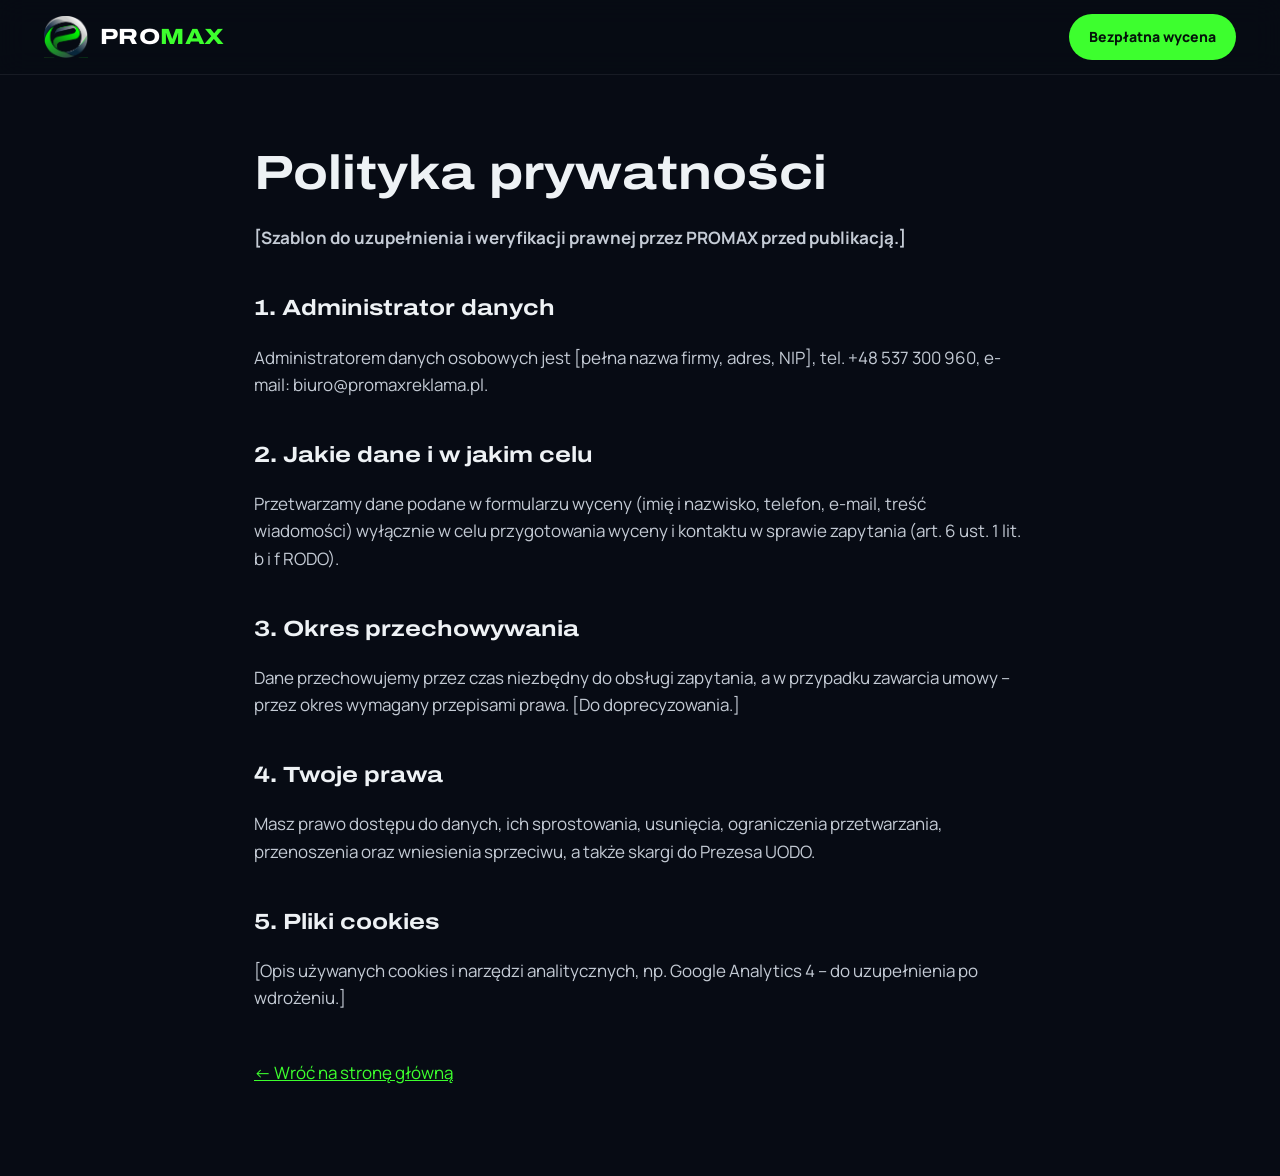
==== polityka-prywatnosci.html @ 8857d428 "Strona WWW PROMAX – wersja 1 na podstawie projektu Co-Authored-By: Claude Opus 5.5 <noreply@anthropi" ====
<!doctype html>
<html lang="pl">
<head>
<meta charset="utf-8">
<meta name="viewport" content="width=device-width, initial-scale=1">
<title>Polityka prywatności | PROMAX Agencja Reklamy</title>
<meta name="robots" content="noindex, follow">
<link rel="icon" type="image/png" href="assets/img/promax-znak.png">
<link rel="stylesheet" href="https://fonts.googleapis.com/css2?family=Archivo:wdth,wght@100..125,600..800&family=Manrope:wght@400;600;700;800&display=swap">
<link rel="stylesheet" href="assets/css/style.css">
</head>
<body>
<header class="site-header">
  <nav class="nav" aria-label="Menu główne">
    <a class="brand" href="index.html"><img src="assets/img/promax-znak.png" alt="" width="44" height="42"><span>PRO<b>MAX</b></span></a>
    <div class="nav-cta"><a class="btn btn--sm" href="index.html#kontakt">Bezpłatna wycena</a></div>
  </nav>
</header>
<main class="legal">
  <h1>Polityka prywatności</h1>
  <p><strong>[Szablon do uzupełnienia i weryfikacji prawnej przez PROMAX przed publikacją.]</strong></p>

  <h2>1. Administrator danych</h2>
  <p>Administratorem danych osobowych jest [pełna nazwa firmy, adres, NIP], tel. +48 537 300 960, e-mail: biuro@promaxreklama.pl.</p>

  <h2>2. Jakie dane i w jakim celu</h2>
  <p>Przetwarzamy dane podane w formularzu wyceny (imię i nazwisko, telefon, e-mail, treść wiadomości) wyłącznie w celu przygotowania wyceny i kontaktu w sprawie zapytania (art. 6 ust. 1 lit. b i f RODO).</p>

  <h2>3. Okres przechowywania</h2>
  <p>Dane przechowujemy przez czas niezbędny do obsługi zapytania, a w przypadku zawarcia umowy – przez okres wymagany przepisami prawa. [Do doprecyzowania.]</p>

  <h2>4. Twoje prawa</h2>
  <p>Masz prawo dostępu do danych, ich sprostowania, usunięcia, ograniczenia przetwarzania, przenoszenia oraz wniesienia sprzeciwu, a także skargi do Prezesa UODO.</p>

  <h2>5. Pliki cookies</h2>
  <p>[Opis używanych cookies i narzędzi analitycznych, np. Google Analytics 4 – do uzupełnienia po wdrożeniu.]</p>

  <p style="margin-top:48px"><a href="index.html">← Wróć na stronę główną</a></p>
</main>
</body>
</html>
---- assets/css/style.css ----
/* PROMAX – Agencja Reklamy | style główne */
:root{
  --bg:#070B14;
  --bg-2:#0B1220;
  --bg-3:#0E1626;
  --text:#EEF2F5;
  --text-2:#C4CBD5;
  --muted:#9AA4B2;
  --accent:#3DFF2E;
  --accent-soft:#B8FFB0;
  --accent-ink:#04140A;
  --silver:#D9DCE0;
  --line:rgba(217,220,224,.1);
  --wrap:1240px;
}
@property --ang{syntax:'<angle>';inherits:false;initial-value:0deg}

*,*::before,*::after{box-sizing:border-box}
html{scroll-behavior:smooth;scroll-padding-top:80px}
body{margin:0;background:var(--bg);color:var(--text);font-family:Manrope,system-ui,sans-serif;font-size:17px;line-height:1.6;overflow-x:hidden}
img{max-width:100%;display:block}
a{color:var(--accent)}a:hover{color:var(--accent-soft)}
h1,h2,h3,.display{font-family:Archivo,sans-serif;font-stretch:120%}
.wrap{max-width:var(--wrap);margin:0 auto}
.sr-only{position:absolute;width:1px;height:1px;padding:0;margin:-1px;overflow:hidden;clip:rect(0,0,0,0);border:0}
.skip{position:absolute;left:-999px;top:8px;background:var(--accent);color:var(--accent-ink);padding:10px 16px;border-radius:8px;z-index:100;font-weight:800}
.skip:focus{left:8px}
:focus-visible{outline:2px solid var(--accent);outline-offset:3px}

/* ---------- animacje ---------- */
@keyframes ang{to{--ang:360deg}}
@keyframes spin{to{transform:rotate(360deg)}}
@keyframes spinr{to{transform:rotate(-360deg)}}
@keyframes floaty{0%,100%{transform:translateY(0)}50%{transform:translateY(-14px)}}
@keyframes marquee{from{transform:translateX(0)}to{transform:translateX(-50%)}}
@keyframes shift{to{background-position:300% 0}}
@keyframes pulse{0%,100%{opacity:.35;transform:scale(1)}50%{opacity:.7;transform:scale(1.08)}}
@keyframes words{0%,15%{transform:translateY(0)}20%,35%{transform:translateY(-16.6667%)}40%,55%{transform:translateY(-33.3333%)}60%,75%{transform:translateY(-50%)}80%,95%{transform:translateY(-66.6667%)}100%{transform:translateY(-83.3333%)}}
@keyframes rise{from{opacity:0;transform:translateY(24px)}to{opacity:1;transform:none}}
@keyframes blink{50%{opacity:.2}}

.gt{background:linear-gradient(90deg,var(--accent),#19B83A,var(--silver),var(--accent));background-size:300% 100%;-webkit-background-clip:text;background-clip:text;color:transparent;animation:shift 7s linear infinite}
.frame{background:conic-gradient(from var(--ang),rgba(61,255,46,0) 0 55%,var(--accent) 72%,var(--silver) 84%,rgba(61,255,46,0) 100%);animation:ang 5s linear infinite}
.frame-slow{animation-duration:9s}
.spin{animation:spin 26s linear infinite}
.spinr{animation:spinr 38s linear infinite}
.floaty{animation:floaty 6s ease-in-out infinite}
.pulse{animation:pulse 5s ease-in-out infinite}
.rise{animation:rise .9s ease both}
.d1{animation-delay:.15s}.d2{animation-delay:.3s}.d3{animation-delay:.45s}
.dot{animation:blink 1.6s ease-in-out infinite}
.reveal{opacity:0;transform:translateY(24px);transition:opacity .8s ease,transform .8s ease}
.reveal.is-in{opacity:1;transform:none}

/* ---------- przyciski ---------- */
.btn{display:inline-block;background:var(--accent);color:var(--accent-ink);text-decoration:none;font-weight:800;padding:18px 30px;border-radius:999px;border:0;cursor:pointer;font:inherit;font-weight:800;transition:transform .2s ease,box-shadow .2s ease}
.btn:hover{color:var(--accent-ink);transform:translateY(-2px);box-shadow:0 10px 30px -8px rgba(61,255,46,.6)}
.btn--sm{font-size:14px;padding:12px 20px}
.ghost{display:inline-block;color:var(--text);text-decoration:none;font-weight:700;padding:17px 28px;border-radius:999px;border:1px solid rgba(217,220,224,.3);transition:background .2s}
.ghost:hover{color:var(--text);background:rgba(61,255,46,.08)}

/* ---------- nawigacja ---------- */
.site-header{position:sticky;top:0;z-index:20;background:rgba(7,11,20,.82);backdrop-filter:blur(14px);-webkit-backdrop-filter:blur(14px);border-bottom:1px solid rgba(217,220,224,.08)}
.nav{max-width:var(--wrap);margin:0 auto;padding:14px 24px;display:flex;align-items:center;justify-content:space-between;gap:24px}
.brand{display:flex;align-items:center;gap:12px;text-decoration:none}
.brand img{width:44px;height:42px;object-fit:contain}
.brand span{font-family:Archivo,sans-serif;font-stretch:120%;font-weight:800;font-size:22px;letter-spacing:.02em;color:#fff}
.brand b{color:var(--accent);font-weight:800}
.navlinks{display:flex;gap:30px;font-size:15px;font-weight:600}
.navlink{color:var(--text-2);text-decoration:none;transition:color .2s}
.navlink:hover{color:var(--accent)}
.nav-cta{display:flex;align-items:center;gap:14px}
.nav-phone{color:var(--text);text-decoration:none;font-weight:700;font-size:15px}
.menu-btn{display:none;background:none;border:1px solid rgba(217,220,224,.3);border-radius:12px;width:46px;height:46px;color:var(--text);cursor:pointer;align-items:center;justify-content:center}

/* ---------- sekcje ---------- */
section{padding:96px 24px}
.eyebrow{margin:0 0 14px;font-size:13px;font-weight:800;letter-spacing:.18em;text-transform:uppercase;color:var(--accent)}
.h2{margin:0;font-weight:700;font-size:clamp(30px,3.6vw,52px);line-height:1.1;letter-spacing:-.01em}
.lead{color:var(--text-2)}
.sec-head{display:flex;justify-content:space-between;align-items:flex-end;gap:24px;flex-wrap:wrap;margin-bottom:48px}

/* hero */
.hero{position:relative;padding:96px 24px 72px;overflow:hidden}
.hero-glow{position:absolute;width:720px;height:720px;right:-160px;top:-120px;border-radius:50%;background:radial-gradient(circle,rgba(61,255,46,.28),rgba(18,35,59,0) 65%);pointer-events:none}
.hero-grid{position:absolute;inset:0;background-image:linear-gradient(rgba(217,220,224,.05) 1px,transparent 1px),linear-gradient(90deg,rgba(217,220,224,.05) 1px,transparent 1px);background-size:64px 64px;pointer-events:none}
.hero-inner{position:relative;display:flex;flex-wrap:wrap;align-items:center;gap:48px}
.hero-copy{flex:999 1 560px;min-width:0}
.badge{display:inline-flex;align-items:center;gap:10px;margin:0 0 28px;padding:8px 16px;border:1px solid rgba(61,255,46,.35);border-radius:999px;font-size:13px;font-weight:700;letter-spacing:.14em;text-transform:uppercase;color:var(--accent-soft)}
.badge i{width:8px;height:8px;border-radius:50%;background:var(--accent)}
.hero h1{margin:0;font-weight:800;font-size:clamp(40px,5.6vw,82px);line-height:1.04;letter-spacing:-.02em}
.rotator{margin:28px 0 0;display:flex;align-items:center;gap:14px;flex-wrap:wrap;font-family:Archivo,sans-serif;font-stretch:120%;font-weight:700;font-size:clamp(22px,2.4vw,34px)}
.rotator .me{color:var(--muted)}
.rotator .win{display:inline-block;height:1.25em;line-height:1.25em;overflow:hidden}
.rotator .words{display:flex;flex-direction:column;color:var(--accent);animation:words 10s cubic-bezier(.7,0,.2,1) infinite}
.hero .sub{margin:28px 0 0;max-width:600px;font-size:19px;color:var(--text-2)}
.hero .ctas{margin:40px 0 0;display:flex;gap:14px;flex-wrap:wrap}
.hero-art{flex:1 1 380px;display:flex;justify-content:center;align-items:center;position:relative;height:460px}
.ring1{position:absolute;width:440px;height:440px;border-radius:50%;border:1px dashed rgba(61,255,46,.4)}
.ring2{position:absolute;width:360px;height:360px;border-radius:50%;border:1px solid rgba(217,220,224,.16);border-top-color:var(--accent);border-right-color:rgba(61,255,46,.4)}
.orb-frame{position:relative;padding:2px;border-radius:50%}
.orb{width:280px;height:280px;border-radius:50%;background:radial-gradient(circle at 35% 30%,#16294A,var(--bg) 70%);display:flex;align-items:center;justify-content:center}
.orb img{width:200px;height:192px;object-fit:contain}

/* marquee */
.marquee{border-top:1px solid var(--line);border-bottom:1px solid var(--line);background:var(--bg-2);padding:22px 0;overflow:hidden}
.track{display:flex;width:max-content;gap:48px;font-family:Archivo,sans-serif;font-stretch:120%;font-weight:700;font-size:26px;white-space:nowrap;text-transform:uppercase;animation:marquee 32s linear infinite}
.track .o{color:transparent;-webkit-text-stroke:1px var(--silver)}
.track .s{color:var(--accent)}

/* liczby */
.facts{padding:64px 24px}
.facts .grid{display:grid;grid-template-columns:repeat(auto-fit,minmax(230px,1fr));gap:16px}
.fact{padding:28px;border-radius:20px;background:var(--bg-2);border:1px solid rgba(217,220,224,.08)}
.fact .n{margin:0;font-family:Archivo,sans-serif;font-stretch:120%;font-weight:800;font-size:44px;line-height:1}
.fact p:last-child{margin:10px 0 0;color:var(--text-2)}

/* usługi */
.services{padding:72px 24px 96px}
.services .grid{display:grid;grid-template-columns:repeat(auto-fit,minmax(min(340px,100%),1fr));gap:20px}
.card{display:block;padding:1px;border-radius:24px;text-decoration:none;color:inherit;transition:transform .35s ease,box-shadow .35s ease}
.card:hover{color:inherit;transform:translateY(-6px);box-shadow:0 24px 60px -20px rgba(61,255,46,.35)}
.card-in{height:100%;padding:34px;border-radius:23px;background:var(--bg-2);transition:background .3s}
.card:hover .card-in{background:var(--bg-3)}
.card h3{margin:22px 0 10px;font-weight:700;font-size:22px;color:#fff}
.card p{margin:0;color:var(--text-2)}
.card .more{margin:22px 0 0;font-weight:800;color:var(--accent)}

/* proces */
.process{background:linear-gradient(180deg,var(--bg-2),var(--bg))}
.process .h2{margin-bottom:56px;max-width:760px}
.process .grid{display:grid;grid-template-columns:repeat(auto-fit,minmax(250px,1fr));gap:20px}
.step{padding:32px;border-radius:24px;border:1px solid rgba(217,220,224,.12)}
.step .num{margin:0;font-family:Archivo,sans-serif;font-stretch:120%;font-weight:800;font-size:60px;line-height:1;color:transparent;-webkit-text-stroke:1.5px var(--accent)}
.step h3{margin:22px 0 8px;font-size:20px}
.step p{margin:0;color:var(--text-2)}

/* realizacje */
.shots{display:grid;grid-template-columns:repeat(auto-fit,minmax(min(300px,100%),1fr));gap:20px}
.shot-wrap{margin:0;border-radius:24px;overflow:hidden;position:relative;height:300px;border:1px solid var(--line)}
.shot{position:absolute;inset:0;background:linear-gradient(135deg,#12233B,var(--bg-2) 55%,#0B3A1A);display:flex;align-items:center;justify-content:center;color:var(--muted);font-size:14px;text-align:center;padding:24px;transition:transform .5s ease}
.shot img{position:absolute;inset:0;width:100%;height:100%;object-fit:cover}
.shot-wrap:hover .shot{transform:scale(1.04)}
.shot-wrap figcaption{position:absolute;left:16px;right:16px;bottom:16px;padding:14px 18px;border-radius:16px;background:rgba(7,11,20,.85);backdrop-filter:blur(8px)}
.shot-wrap figcaption span{display:block;font-size:12px;font-weight:800;letter-spacing:.14em;text-transform:uppercase;color:var(--accent)}
.shot-wrap figcaption strong{font-weight:700}

/* klienci */
.clients{padding:72px 0;border-top:1px solid rgba(217,220,224,.08);border-bottom:1px solid rgba(217,220,224,.08)}
.clients .label{margin:0 0 32px;text-align:center;font-size:13px;font-weight:800;letter-spacing:.18em;text-transform:uppercase;color:var(--muted)}
.clients .viewport{overflow:hidden}
.clients .track{gap:20px;font:inherit;text-transform:none;animation-duration:48s}
.logo-tile{width:190px;height:90px;border-radius:16px;background:var(--bg-2);border:1px solid var(--line);display:flex;align-items:center;justify-content:center;color:var(--muted);font-size:13px;font-weight:600}
.logo-tile img{max-width:150px;max-height:60px;object-fit:contain}

/* o nas */
.about{padding:110px 24px}
.about .wrap{display:flex;flex-wrap:wrap;gap:56px;align-items:center}
.about .copy{flex:1 1 460px;min-width:0}
.about .copy .h2{margin-bottom:24px}
.about .copy p{color:var(--text-2)}
.about .tiles{flex:1 1 460px;min-width:0;display:grid;grid-template-columns:repeat(auto-fit,minmax(210px,1fr));gap:16px}
.tile{padding:26px;border-radius:20px;background:var(--bg-2)}
.tile h3{margin:0 0 8px;font-size:18px;color:#fff;font-family:Manrope,sans-serif;font-stretch:normal}
.tile p{margin:0;color:var(--muted);font-size:15px}

/* sklep */
.shop{padding:0 24px 110px}
.shop .frame{padding:2px;border-radius:32px}
.shop-in{border-radius:30px;background:radial-gradient(circle at 85% 20%,rgba(61,255,46,.22),var(--bg-2) 55%);padding:56px 48px;display:flex;flex-wrap:wrap;justify-content:space-between;align-items:center;gap:28px}
.shop-in h2{margin:0 0 12px;font-weight:700;font-size:clamp(26px,3vw,40px);line-height:1.15}
.shop-in p{margin:0;color:var(--text-2);max-width:680px}

/* faq */
.faq{padding:0 24px 110px}
.faq .wrap{max-width:900px}
.faq .eyebrow,.faq .h2{text-align:center}
.faq .h2{margin-bottom:40px;font-size:clamp(28px,3.2vw,44px)}
.faq-list{display:flex;flex-direction:column;gap:12px}
details{padding:22px 26px;border-radius:18px;background:var(--bg-2);border:1px solid var(--line)}
summary{cursor:pointer;list-style:none;display:flex;justify-content:space-between;gap:16px;font-weight:700;font-size:18px}
summary::-webkit-details-marker{display:none}
.plus{color:var(--accent);font-size:24px;line-height:1;transition:transform .25s}
details[open] .plus{transform:rotate(45deg)}
details p{margin:14px 0 0;color:var(--text-2)}

/* kontakt */
.contact{padding:110px 24px;background:var(--bg-2);position:relative;overflow:hidden}
.contact-glow{position:absolute;width:600px;height:600px;left:-200px;bottom:-200px;border-radius:50%;background:radial-gradient(circle,rgba(61,255,46,.18),rgba(11,18,32,0) 65%);pointer-events:none}
.contact .wrap{position:relative;display:flex;flex-wrap:wrap;gap:56px}
.contact .info{flex:1 1 420px;min-width:0}
.contact .info .h2{margin-bottom:20px}
.contact .info>p{color:var(--text-2);margin:0 0 36px}
.big-phone{display:block;font-family:Archivo,sans-serif;font-stretch:120%;font-weight:800;font-size:clamp(28px,3vw,40px);color:#fff;text-decoration:none}
.big-phone:hover{color:var(--accent)}
.big-mail{display:block;margin-top:10px;font-size:20px;font-weight:700}
.contact address{margin:28px 0 0;color:var(--muted);font-style:normal}
.form{flex:1 1 480px;min-width:0;display:grid;grid-template-columns:repeat(2,minmax(0,1fr));gap:16px;padding:36px;border-radius:28px;background:var(--bg);border:1px solid rgba(217,220,224,.12)}
.form label{display:flex;flex-direction:column;gap:8px;font-size:14px;font-weight:700;color:var(--text-2)}
.form .full{grid-column:1/-1}
.form input,.form select,.form textarea{font:inherit;padding:14px 16px;border-radius:12px;border:1px solid rgba(217,220,224,.2);background:var(--bg-2);color:var(--text)}
.form textarea{resize:vertical}
.form input:focus,.form select:focus,.form textarea:focus{outline:2px solid var(--accent);outline-offset:1px}
.form .consent{flex-direction:row;align-items:flex-start;gap:10px;font-weight:500;font-size:13px;color:var(--muted)}
.form .consent input{margin-top:3px;accent-color:var(--accent)}
.form .btn{width:100%;font-size:17px;padding:18px}
.form-status{margin:0;font-size:14px;color:var(--accent-soft);min-height:1em}

/* stopka */
.footer{padding:64px 24px 40px;border-top:1px solid rgba(217,220,224,.08)}
.footer .wrap{display:flex;flex-wrap:wrap;justify-content:space-between;gap:40px}
.footer .logo{width:180px;height:154px;object-fit:contain}
.footer .cols{display:flex;flex-wrap:wrap;gap:56px;font-size:15px}
.footer .col{display:flex;flex-direction:column;gap:10px}
.footer .col p{margin:0 0 6px;font-weight:800;color:#fff}
.footer .copy{max-width:var(--wrap);margin:48px auto 0;font-size:13px;color:var(--muted)}

/* podstrona prawna */
.legal{max-width:820px;margin:0 auto;padding:72px 24px}
.legal h1{font-size:clamp(30px,4vw,48px);line-height:1.1;margin:0 0 24px}
.legal h2{font-size:22px;margin:40px 0 10px}
.legal p,.legal li{color:var(--text-2)}

/* ---------- responsywność ---------- */
@media (max-width:1020px){
  .navlinks{display:none}
  .menu-btn{display:inline-flex}
  .nav{flex-wrap:wrap}
  .site-header.open .navlinks{display:flex;flex-direction:column;gap:16px;width:100%;order:3;padding:12px 0 8px;font-size:17px}
}
@media (max-width:900px){
  .hero-art{display:none}
  .nav-phone{display:none}
}
@media (max-width:600px){
  section,.hero{padding-left:16px;padding-right:16px}
  .nav{padding:12px 16px;gap:12px}
  .brand span{font-size:19px}
  .nav-cta .btn--sm{padding:10px 14px;font-size:13px}
  .badge{letter-spacing:.08em;font-size:12px}
  .form{grid-template-columns:1fr;padding:24px}
  .shop-in{padding:36px 24px}
  .card-in{padding:26px}
}
@media (max-width:440px){
  .nav-cta .btn--sm{display:none}
}
@media (prefers-reduced-motion:reduce){
  *,*::before,*::after{animation:none !important;transition:none !important}
  html{scroll-behavior:auto}
  .reveal{opacity:1;transform:none}
}
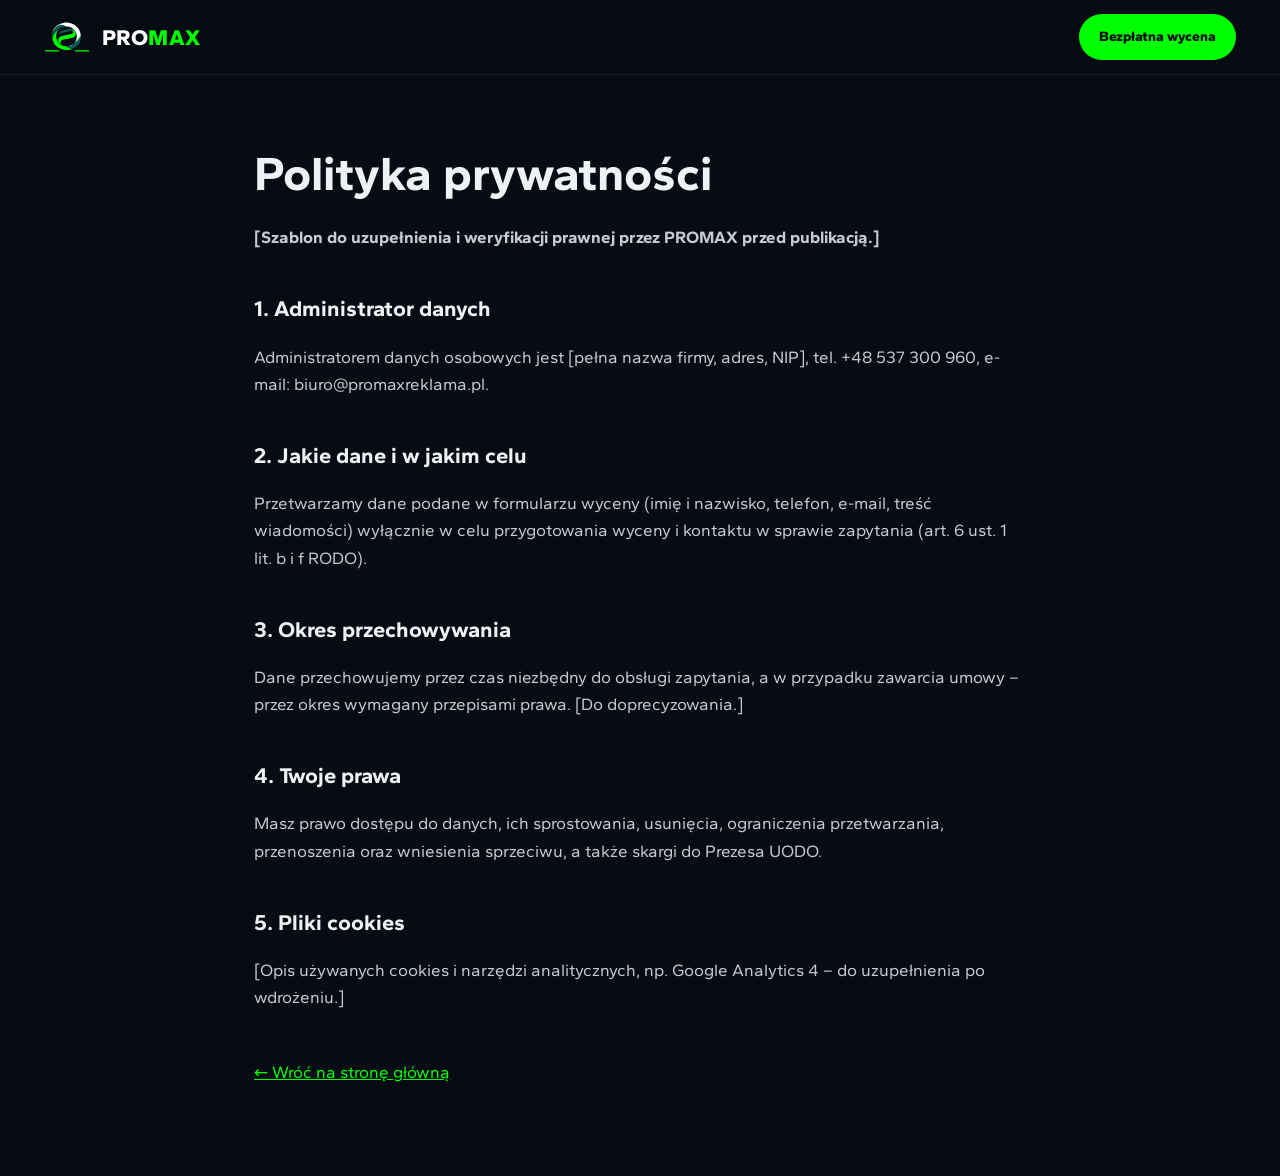
==== commit 440050e3: "Grafika z księgi CI, logotypy klientów i animacje przy przewijaniu - logo PROMAX w wektorach (SVG) z" ====
--- a/polityka-prywatnosci.html
+++ b/polityka-prywatnosci.html
@@ -5,14 +5,14 @@
 <meta name="viewport" content="width=device-width, initial-scale=1">
 <title>Polityka prywatności | PROMAX Agencja Reklamy</title>
 <meta name="robots" content="noindex, follow">
-<link rel="icon" type="image/png" href="assets/img/promax-znak.png">
-<link rel="stylesheet" href="https://fonts.googleapis.com/css2?family=Archivo:wdth,wght@100..125,600..800&family=Manrope:wght@400;600;700;800&display=swap">
+<link rel="icon" type="image/svg+xml" href="assets/img/promax-sygnet.svg">
+<link rel="stylesheet" href="https://fonts.googleapis.com/css2?family=Gantari:wght@300;400;500;600;700;800;900&display=swap">
 <link rel="stylesheet" href="assets/css/style.css">
 </head>
 <body>
 <header class="site-header">
   <nav class="nav" aria-label="Menu główne">
-    <a class="brand" href="index.html"><img src="assets/img/promax-znak.png" alt="" width="44" height="42"><span>PRO<b>MAX</b></span></a>
+    <a class="brand" href="index.html"><img src="assets/img/promax-sygnet.svg" alt="" width="46" height="40"><span>PRO<b>MAX</b></span></a>
     <div class="nav-cta"><a class="btn btn--sm" href="index.html#kontakt">Bezpłatna wycena</a></div>
   </nav>
 </header>
--- a/assets/css/style.css
+++ b/assets/css/style.css
@@ -6,8 +6,9 @@
   --text:#EEF2F5;
   --text-2:#C4CBD5;
   --muted:#9AA4B2;
-  --accent:#3DFF2E;
-  --accent-soft:#B8FFB0;
+  --accent:#00FF00;
+  --teal:#085A58;
+  --accent-soft:#A8FFA0;
   --accent-ink:#04140A;
   --silver:#D9DCE0;
   --line:rgba(217,220,224,.1);
@@ -17,10 +18,11 @@
 
 *,*::before,*::after{box-sizing:border-box}
 html{scroll-behavior:smooth;scroll-padding-top:80px}
-body{margin:0;background:var(--bg);color:var(--text);font-family:Manrope,system-ui,sans-serif;font-size:17px;line-height:1.6;overflow-x:hidden}
+html,body{overflow-x:hidden}
+body{margin:0;background:var(--bg);color:var(--text);font-family:Gantari,system-ui,sans-serif;font-size:17px;line-height:1.6;overflow-x:hidden}
 img{max-width:100%;display:block}
 a{color:var(--accent)}a:hover{color:var(--accent-soft)}
-h1,h2,h3,.display{font-family:Archivo,sans-serif;font-stretch:120%}
+h1,h2,h3,.display{font-family:Gantari,system-ui,sans-serif}
 .wrap{max-width:var(--wrap);margin:0 auto}
 .sr-only{position:absolute;width:1px;height:1px;padding:0;margin:-1px;overflow:hidden;clip:rect(0,0,0,0);border:0}
 .skip{position:absolute;left:-999px;top:8px;background:var(--accent);color:var(--accent-ink);padding:10px 16px;border-radius:8px;z-index:100;font-weight:800}
@@ -39,8 +41,8 @@
 @keyframes rise{from{opacity:0;transform:translateY(24px)}to{opacity:1;transform:none}}
 @keyframes blink{50%{opacity:.2}}
 
-.gt{background:linear-gradient(90deg,var(--accent),#19B83A,var(--silver),var(--accent));background-size:300% 100%;-webkit-background-clip:text;background-clip:text;color:transparent;animation:shift 7s linear infinite}
-.frame{background:conic-gradient(from var(--ang),rgba(61,255,46,0) 0 55%,var(--accent) 72%,var(--silver) 84%,rgba(61,255,46,0) 100%);animation:ang 5s linear infinite}
+.gt{background:linear-gradient(90deg,var(--accent),#1FC77A,var(--silver),var(--accent));background-size:300% 100%;-webkit-background-clip:text;background-clip:text;color:transparent;animation:shift 7s linear infinite}
+.frame{background:conic-gradient(from var(--ang),rgba(0,255,0,0) 0 55%,var(--accent) 72%,var(--silver) 84%,rgba(0,255,0,0) 100%);animation:ang 5s linear infinite}
 .frame-slow{animation-duration:9s}
 .spin{animation:spin 26s linear infinite}
 .spinr{animation:spinr 38s linear infinite}
@@ -49,22 +51,29 @@
 .rise{animation:rise .9s ease both}
 .d1{animation-delay:.15s}.d2{animation-delay:.3s}.d3{animation-delay:.45s}
 .dot{animation:blink 1.6s ease-in-out infinite}
-.reveal{opacity:0;transform:translateY(24px);transition:opacity .8s ease,transform .8s ease}
-.reveal.is-in{opacity:1;transform:none}
+/* pojawianie się przy przewijaniu (klasy nadaje main.js) */
+.js [data-reveal]{opacity:0;transition:opacity .9s cubic-bezier(.2,.7,.2,1),transform 1s cubic-bezier(.2,.7,.2,1);transition-delay:var(--rd,0ms);will-change:opacity,transform}
+.js [data-reveal="left"]{transform:translate3d(-90px,0,0)}
+.js [data-reveal="right"]{transform:translate3d(90px,0,0)}
+.js [data-reveal="up"]{transform:translate3d(0,40px,0)}
+.js [data-reveal].is-in{opacity:1;transform:none}
+.js .card[data-reveal].is-in:hover{transform:translateY(-6px)}
+.js .sec-fade{opacity:0;transition:opacity 1.1s ease}
+.js .sec-fade.is-in{opacity:1}
 
 /* ---------- przyciski ---------- */
 .btn{display:inline-block;background:var(--accent);color:var(--accent-ink);text-decoration:none;font-weight:800;padding:18px 30px;border-radius:999px;border:0;cursor:pointer;font:inherit;font-weight:800;transition:transform .2s ease,box-shadow .2s ease}
-.btn:hover{color:var(--accent-ink);transform:translateY(-2px);box-shadow:0 10px 30px -8px rgba(61,255,46,.6)}
+.btn:hover{color:var(--accent-ink);transform:translateY(-2px);box-shadow:0 10px 30px -8px rgba(0,255,0,.6)}
 .btn--sm{font-size:14px;padding:12px 20px}
 .ghost{display:inline-block;color:var(--text);text-decoration:none;font-weight:700;padding:17px 28px;border-radius:999px;border:1px solid rgba(217,220,224,.3);transition:background .2s}
-.ghost:hover{color:var(--text);background:rgba(61,255,46,.08)}
+.ghost:hover{color:var(--text);background:rgba(0,255,0,.08)}
 
 /* ---------- nawigacja ---------- */
 .site-header{position:sticky;top:0;z-index:20;background:rgba(7,11,20,.82);backdrop-filter:blur(14px);-webkit-backdrop-filter:blur(14px);border-bottom:1px solid rgba(217,220,224,.08)}
 .nav{max-width:var(--wrap);margin:0 auto;padding:14px 24px;display:flex;align-items:center;justify-content:space-between;gap:24px}
 .brand{display:flex;align-items:center;gap:12px;text-decoration:none}
-.brand img{width:44px;height:42px;object-fit:contain}
-.brand span{font-family:Archivo,sans-serif;font-stretch:120%;font-weight:800;font-size:22px;letter-spacing:.02em;color:#fff}
+.brand img{width:46px;height:40px;object-fit:contain}
+.brand span{font-weight:800;font-size:22px;letter-spacing:.02em;color:#fff}
 .brand b{color:var(--accent);font-weight:800}
 .navlinks{display:flex;gap:30px;font-size:15px;font-weight:600}
 .navlink{color:var(--text-2);text-decoration:none;transition:color .2s}
@@ -76,35 +85,35 @@
 /* ---------- sekcje ---------- */
 section{padding:96px 24px}
 .eyebrow{margin:0 0 14px;font-size:13px;font-weight:800;letter-spacing:.18em;text-transform:uppercase;color:var(--accent)}
-.h2{margin:0;font-weight:700;font-size:clamp(30px,3.6vw,52px);line-height:1.1;letter-spacing:-.01em}
+.h2{margin:0;font-weight:800;font-size:clamp(30px,3.6vw,52px);line-height:1.1;letter-spacing:-.01em}
 .lead{color:var(--text-2)}
 .sec-head{display:flex;justify-content:space-between;align-items:flex-end;gap:24px;flex-wrap:wrap;margin-bottom:48px}
 
 /* hero */
 .hero{position:relative;padding:96px 24px 72px;overflow:hidden}
-.hero-glow{position:absolute;width:720px;height:720px;right:-160px;top:-120px;border-radius:50%;background:radial-gradient(circle,rgba(61,255,46,.28),rgba(18,35,59,0) 65%);pointer-events:none}
+.hero-glow{position:absolute;width:720px;height:720px;right:-160px;top:-120px;border-radius:50%;background:radial-gradient(circle,rgba(0,255,0,.28),rgba(18,35,59,0) 65%);pointer-events:none}
 .hero-grid{position:absolute;inset:0;background-image:linear-gradient(rgba(217,220,224,.05) 1px,transparent 1px),linear-gradient(90deg,rgba(217,220,224,.05) 1px,transparent 1px);background-size:64px 64px;pointer-events:none}
 .hero-inner{position:relative;display:flex;flex-wrap:wrap;align-items:center;gap:48px}
 .hero-copy{flex:999 1 560px;min-width:0}
-.badge{display:inline-flex;align-items:center;gap:10px;margin:0 0 28px;padding:8px 16px;border:1px solid rgba(61,255,46,.35);border-radius:999px;font-size:13px;font-weight:700;letter-spacing:.14em;text-transform:uppercase;color:var(--accent-soft)}
+.badge{display:inline-flex;align-items:center;gap:10px;margin:0 0 28px;padding:8px 16px;border:1px solid rgba(0,255,0,.35);border-radius:999px;font-size:13px;font-weight:700;letter-spacing:.14em;text-transform:uppercase;color:var(--accent-soft)}
 .badge i{width:8px;height:8px;border-radius:50%;background:var(--accent)}
-.hero h1{margin:0;font-weight:800;font-size:clamp(40px,5.6vw,82px);line-height:1.04;letter-spacing:-.02em}
-.rotator{margin:28px 0 0;display:flex;align-items:center;gap:14px;flex-wrap:wrap;font-family:Archivo,sans-serif;font-stretch:120%;font-weight:700;font-size:clamp(22px,2.4vw,34px)}
+.hero h1{margin:0;font-weight:900;font-size:clamp(40px,5.6vw,82px);line-height:1.04;letter-spacing:-.02em}
+.rotator{margin:28px 0 0;display:flex;align-items:center;gap:14px;flex-wrap:wrap;font-weight:700;font-size:clamp(22px,2.4vw,34px)}
 .rotator .me{color:var(--muted)}
 .rotator .win{display:inline-block;height:1.25em;line-height:1.25em;overflow:hidden}
 .rotator .words{display:flex;flex-direction:column;color:var(--accent);animation:words 10s cubic-bezier(.7,0,.2,1) infinite}
 .hero .sub{margin:28px 0 0;max-width:600px;font-size:19px;color:var(--text-2)}
 .hero .ctas{margin:40px 0 0;display:flex;gap:14px;flex-wrap:wrap}
 .hero-art{flex:1 1 380px;display:flex;justify-content:center;align-items:center;position:relative;height:460px}
-.ring1{position:absolute;width:440px;height:440px;border-radius:50%;border:1px dashed rgba(61,255,46,.4)}
-.ring2{position:absolute;width:360px;height:360px;border-radius:50%;border:1px solid rgba(217,220,224,.16);border-top-color:var(--accent);border-right-color:rgba(61,255,46,.4)}
+.ring1{position:absolute;width:440px;height:440px;border-radius:50%;border:1px dashed rgba(0,255,0,.4)}
+.ring2{position:absolute;width:360px;height:360px;border-radius:50%;border:1px solid rgba(217,220,224,.16);border-top-color:var(--accent);border-right-color:rgba(0,255,0,.4)}
 .orb-frame{position:relative;padding:2px;border-radius:50%}
-.orb{width:280px;height:280px;border-radius:50%;background:radial-gradient(circle at 35% 30%,#16294A,var(--bg) 70%);display:flex;align-items:center;justify-content:center}
-.orb img{width:200px;height:192px;object-fit:contain}
+.orb{width:280px;height:280px;border-radius:50%;background:radial-gradient(circle at 35% 30%,#123A3A,var(--bg) 70%);display:flex;align-items:center;justify-content:center}
+.orb img{width:190px;height:166px;object-fit:contain}
 
 /* marquee */
 .marquee{border-top:1px solid var(--line);border-bottom:1px solid var(--line);background:var(--bg-2);padding:22px 0;overflow:hidden}
-.track{display:flex;width:max-content;gap:48px;font-family:Archivo,sans-serif;font-stretch:120%;font-weight:700;font-size:26px;white-space:nowrap;text-transform:uppercase;animation:marquee 32s linear infinite}
+.track{display:flex;width:max-content;gap:48px;font-weight:700;font-size:26px;white-space:nowrap;text-transform:uppercase;animation:marquee 32s linear infinite}
 .track .o{color:transparent;-webkit-text-stroke:1px var(--silver)}
 .track .s{color:var(--accent)}
 
@@ -112,14 +121,14 @@
 .facts{padding:64px 24px}
 .facts .grid{display:grid;grid-template-columns:repeat(auto-fit,minmax(230px,1fr));gap:16px}
 .fact{padding:28px;border-radius:20px;background:var(--bg-2);border:1px solid rgba(217,220,224,.08)}
-.fact .n{margin:0;font-family:Archivo,sans-serif;font-stretch:120%;font-weight:800;font-size:44px;line-height:1}
+.fact .n{margin:0;font-weight:800;font-size:44px;line-height:1}
 .fact p:last-child{margin:10px 0 0;color:var(--text-2)}
 
 /* usługi */
 .services{padding:72px 24px 96px}
 .services .grid{display:grid;grid-template-columns:repeat(auto-fit,minmax(min(340px,100%),1fr));gap:20px}
 .card{display:block;padding:1px;border-radius:24px;text-decoration:none;color:inherit;transition:transform .35s ease,box-shadow .35s ease}
-.card:hover{color:inherit;transform:translateY(-6px);box-shadow:0 24px 60px -20px rgba(61,255,46,.35)}
+.card:hover{color:inherit;transform:translateY(-6px);box-shadow:0 24px 60px -20px rgba(0,255,0,.35)}
 .card-in{height:100%;padding:34px;border-radius:23px;background:var(--bg-2);transition:background .3s}
 .card:hover .card-in{background:var(--bg-3)}
 .card h3{margin:22px 0 10px;font-weight:700;font-size:22px;color:#fff}
@@ -131,14 +140,14 @@
 .process .h2{margin-bottom:56px;max-width:760px}
 .process .grid{display:grid;grid-template-columns:repeat(auto-fit,minmax(250px,1fr));gap:20px}
 .step{padding:32px;border-radius:24px;border:1px solid rgba(217,220,224,.12)}
-.step .num{margin:0;font-family:Archivo,sans-serif;font-stretch:120%;font-weight:800;font-size:60px;line-height:1;color:transparent;-webkit-text-stroke:1.5px var(--accent)}
+.step .num{margin:0;font-weight:800;font-size:60px;line-height:1;color:transparent;-webkit-text-stroke:1.5px var(--accent)}
 .step h3{margin:22px 0 8px;font-size:20px}
 .step p{margin:0;color:var(--text-2)}
 
 /* realizacje */
 .shots{display:grid;grid-template-columns:repeat(auto-fit,minmax(min(300px,100%),1fr));gap:20px}
 .shot-wrap{margin:0;border-radius:24px;overflow:hidden;position:relative;height:300px;border:1px solid var(--line)}
-.shot{position:absolute;inset:0;background:linear-gradient(135deg,#12233B,var(--bg-2) 55%,#0B3A1A);display:flex;align-items:center;justify-content:center;color:var(--muted);font-size:14px;text-align:center;padding:24px;transition:transform .5s ease}
+.shot{position:absolute;inset:0;background:linear-gradient(135deg,#0D2A2E,var(--bg-2) 55%,#08391A);display:flex;align-items:center;justify-content:center;color:var(--muted);font-size:14px;text-align:center;padding:24px;transition:transform .5s ease}
 .shot img{position:absolute;inset:0;width:100%;height:100%;object-fit:cover}
 .shot-wrap:hover .shot{transform:scale(1.04)}
 .shot-wrap figcaption{position:absolute;left:16px;right:16px;bottom:16px;padding:14px 18px;border-radius:16px;background:rgba(7,11,20,.85);backdrop-filter:blur(8px)}
@@ -150,8 +159,10 @@
 .clients .label{margin:0 0 32px;text-align:center;font-size:13px;font-weight:800;letter-spacing:.18em;text-transform:uppercase;color:var(--muted)}
 .clients .viewport{overflow:hidden}
 .clients .track{gap:20px;font:inherit;text-transform:none;animation-duration:48s}
-.logo-tile{width:190px;height:90px;border-radius:16px;background:var(--bg-2);border:1px solid var(--line);display:flex;align-items:center;justify-content:center;color:var(--muted);font-size:13px;font-weight:600}
-.logo-tile img{max-width:150px;max-height:60px;object-fit:contain}
+.logo-tile{flex:0 0 auto;width:210px;height:110px;border-radius:18px;background:#fff;display:flex;align-items:center;justify-content:center;padding:16px 22px;transition:transform .3s ease,box-shadow .3s ease}
+.logo-tile:hover{transform:translateY(-4px);box-shadow:0 18px 40px -18px rgba(0,255,0,.55)}
+.logo-tile img{max-width:100%;max-height:72px;width:auto;height:auto;object-fit:contain}
+.clients .viewport:hover .track{animation-play-state:paused}
 
 /* o nas */
 .about{padding:110px 24px}
@@ -161,13 +172,13 @@
 .about .copy p{color:var(--text-2)}
 .about .tiles{flex:1 1 460px;min-width:0;display:grid;grid-template-columns:repeat(auto-fit,minmax(210px,1fr));gap:16px}
 .tile{padding:26px;border-radius:20px;background:var(--bg-2)}
-.tile h3{margin:0 0 8px;font-size:18px;color:#fff;font-family:Manrope,sans-serif;font-stretch:normal}
+.tile h3{margin:0 0 8px;font-size:18px;color:#fff;}
 .tile p{margin:0;color:var(--muted);font-size:15px}
 
 /* sklep */
 .shop{padding:0 24px 110px}
 .shop .frame{padding:2px;border-radius:32px}
-.shop-in{border-radius:30px;background:radial-gradient(circle at 85% 20%,rgba(61,255,46,.22),var(--bg-2) 55%);padding:56px 48px;display:flex;flex-wrap:wrap;justify-content:space-between;align-items:center;gap:28px}
+.shop-in{border-radius:30px;background:radial-gradient(circle at 85% 20%,rgba(0,255,0,.22),var(--bg-2) 55%);padding:56px 48px;display:flex;flex-wrap:wrap;justify-content:space-between;align-items:center;gap:28px}
 .shop-in h2{margin:0 0 12px;font-weight:700;font-size:clamp(26px,3vw,40px);line-height:1.15}
 .shop-in p{margin:0;color:var(--text-2);max-width:680px}
 
@@ -186,12 +197,12 @@
 
 /* kontakt */
 .contact{padding:110px 24px;background:var(--bg-2);position:relative;overflow:hidden}
-.contact-glow{position:absolute;width:600px;height:600px;left:-200px;bottom:-200px;border-radius:50%;background:radial-gradient(circle,rgba(61,255,46,.18),rgba(11,18,32,0) 65%);pointer-events:none}
+.contact-glow{position:absolute;width:600px;height:600px;left:-200px;bottom:-200px;border-radius:50%;background:radial-gradient(circle,rgba(0,255,0,.18),rgba(11,18,32,0) 65%);pointer-events:none}
 .contact .wrap{position:relative;display:flex;flex-wrap:wrap;gap:56px}
 .contact .info{flex:1 1 420px;min-width:0}
 .contact .info .h2{margin-bottom:20px}
 .contact .info>p{color:var(--text-2);margin:0 0 36px}
-.big-phone{display:block;font-family:Archivo,sans-serif;font-stretch:120%;font-weight:800;font-size:clamp(28px,3vw,40px);color:#fff;text-decoration:none}
+.big-phone{display:block;font-weight:800;font-size:clamp(28px,3vw,40px);color:#fff;text-decoration:none}
 .big-phone:hover{color:var(--accent)}
 .big-mail{display:block;margin-top:10px;font-size:20px;font-weight:700}
 .contact address{margin:28px 0 0;color:var(--muted);font-style:normal}
@@ -206,10 +217,27 @@
 .form .btn{width:100%;font-size:17px;padding:18px}
 .form-status{margin:0;font-size:14px;color:var(--accent-soft);min-height:1em}
 
+/* motyw „P” z CI */
+.swoosh{position:absolute;pointer-events:none;user-select:none;opacity:.06}
+.swoosh--hero{width:min(900px,90vw);right:-6%;bottom:-24%;opacity:.05}
+.swoosh--motto{width:min(760px,80vw);left:-8%;top:50%;transform:translateY(-50%);opacity:.07}
+.hero-inner,.motto .wrap{position:relative;z-index:1}
+
+/* zdjęcia na jasnym tle */
+.shot--light{background:#fff;padding:0}
+.shot--light img{object-fit:contain;padding:12px 12px 84px}
+
+/* hasło */
+.motto{position:relative;overflow:hidden;padding:140px 24px;text-align:center;background:radial-gradient(ellipse at 50% 120%,rgba(8,90,88,.55),var(--bg) 60%)}
+.motto-text{margin:0;font-weight:900;font-size:clamp(44px,8vw,120px);line-height:.98;letter-spacing:-.02em;text-transform:uppercase}
+.motto-sub{margin:28px auto 36px;max-width:620px;font-size:19px;color:var(--text-2)}
+
 /* stopka */
 .footer{padding:64px 24px 40px;border-top:1px solid rgba(217,220,224,.08)}
 .footer .wrap{display:flex;flex-wrap:wrap;justify-content:space-between;gap:40px}
-.footer .logo{width:180px;height:154px;object-fit:contain}
+.footer-brand{display:flex;flex-direction:column;align-items:center;gap:8px}
+.footer-brand p{margin:0;font-size:12px;font-weight:600;letter-spacing:.42em;color:var(--muted);padding-left:.42em}
+.footer .logo{width:200px;height:auto;object-fit:contain}
 .footer .cols{display:flex;flex-wrap:wrap;gap:56px;font-size:15px}
 .footer .col{display:flex;flex-direction:column;gap:10px}
 .footer .col p{margin:0 0 6px;font-weight:800;color:#fff}
@@ -248,5 +276,5 @@
 @media (prefers-reduced-motion:reduce){
   *,*::before,*::after{animation:none !important;transition:none !important}
   html{scroll-behavior:auto}
-  .reveal{opacity:1;transform:none}
-}
+  .js [data-reveal],.js .sec-fade{opacity:1 !important;transform:none !important}
+}
